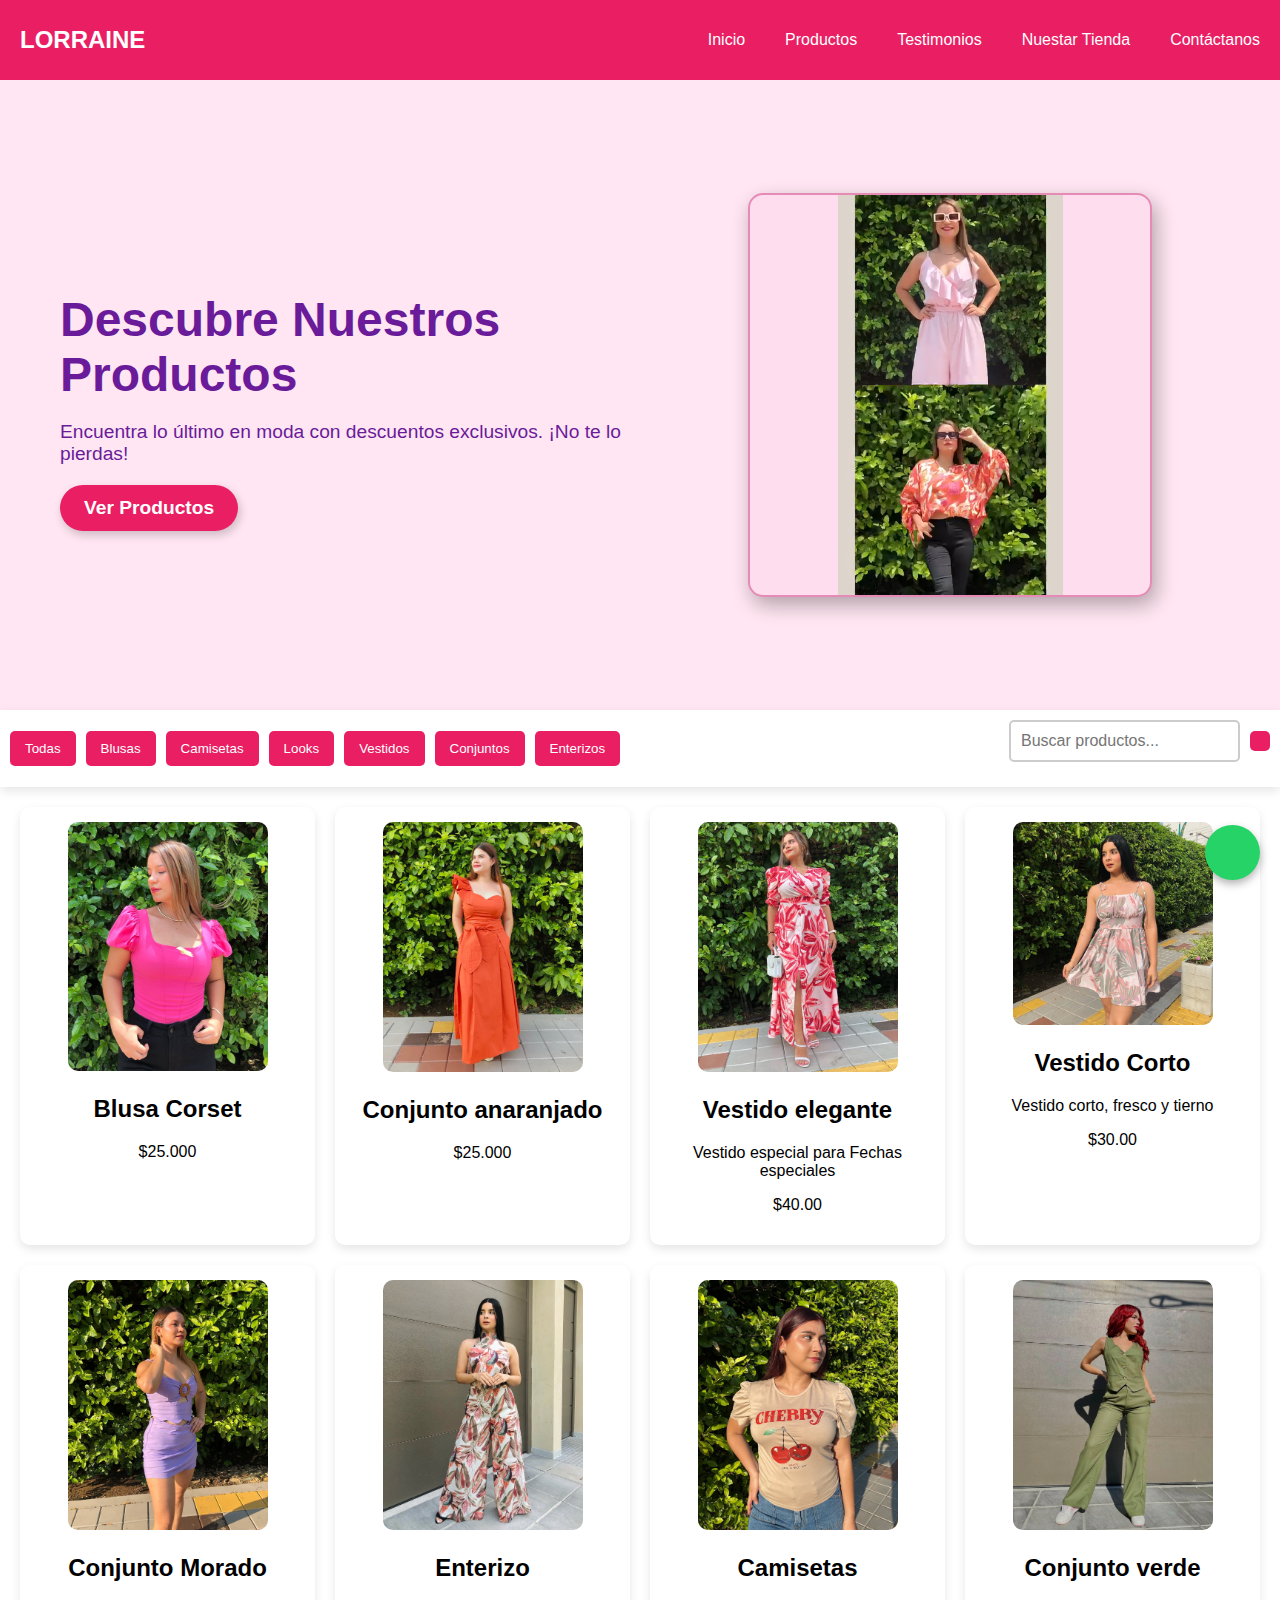
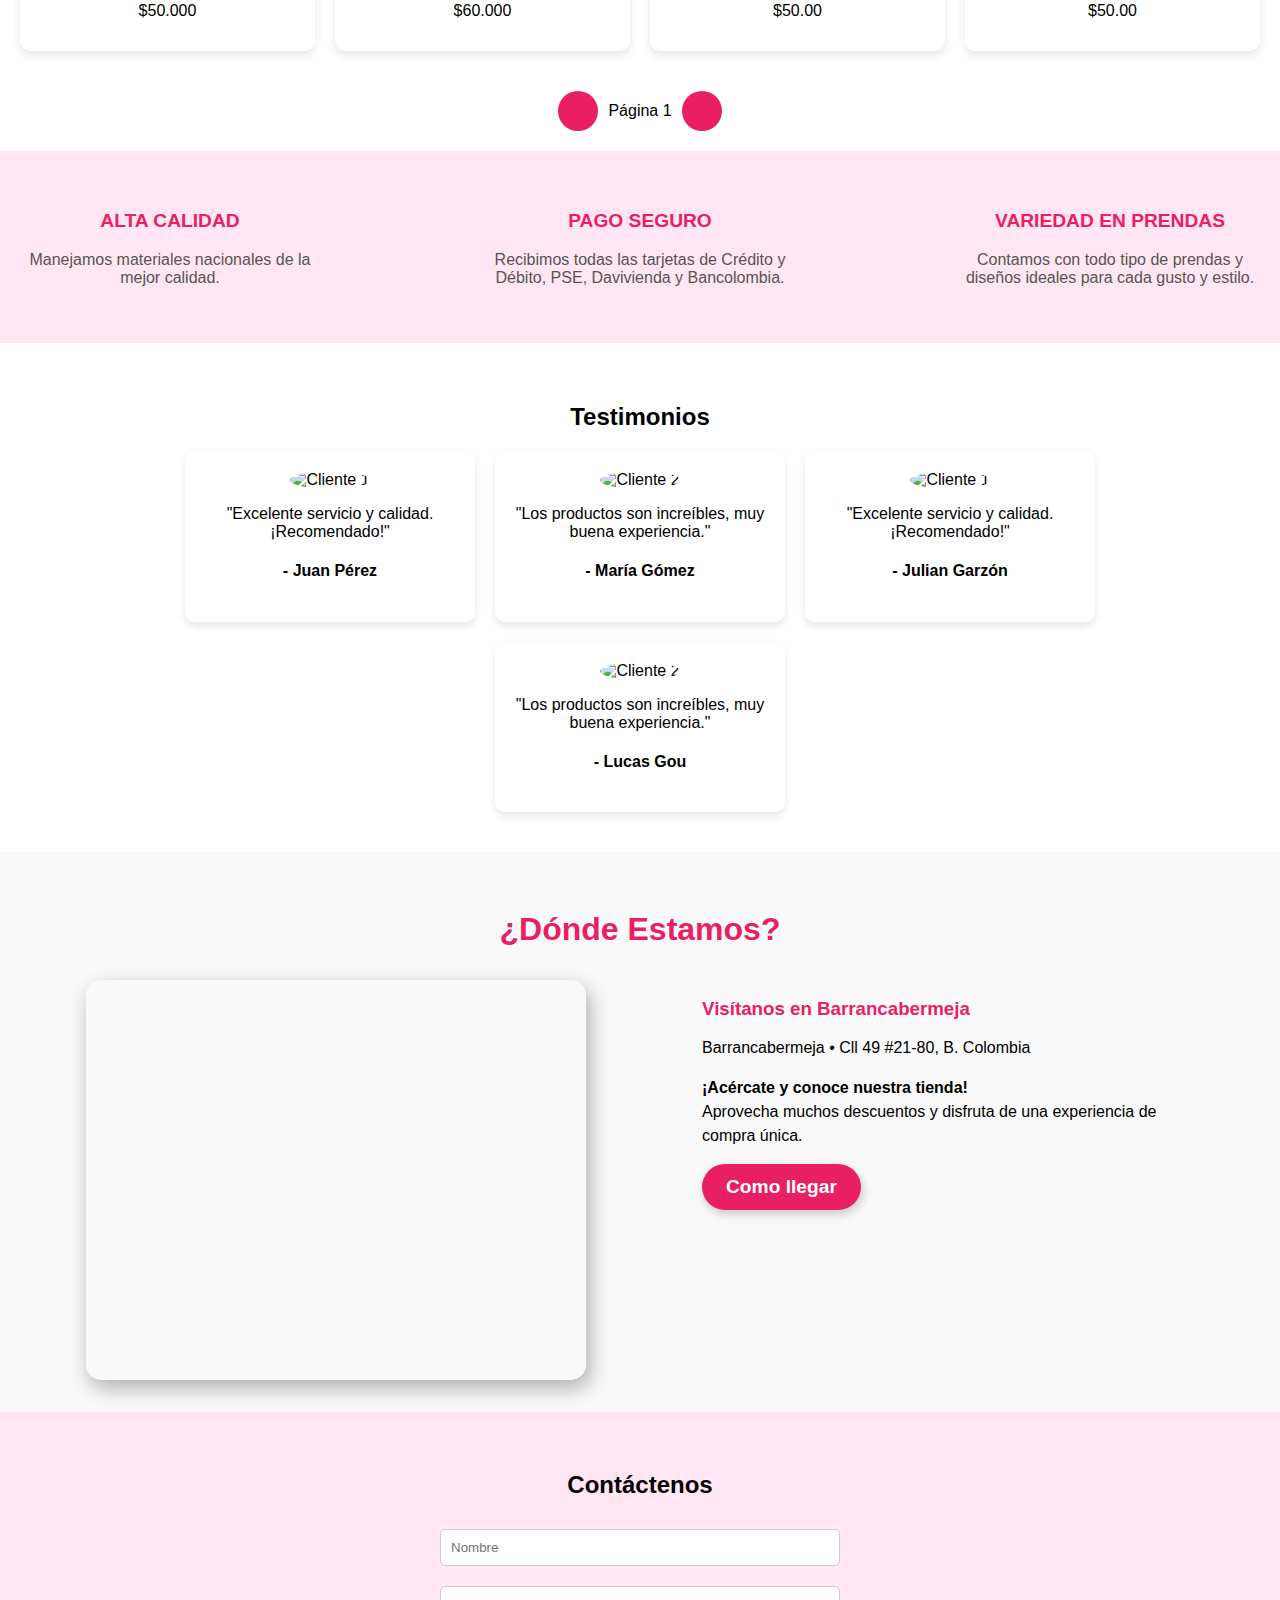
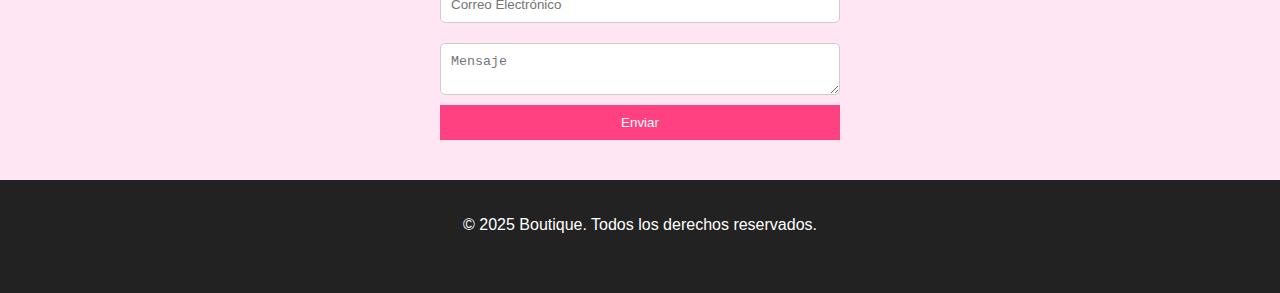
==== index.html @ 714dfde8 "Subiendo pagina web boutique" ====
<!DOCTYPE html>
<html lang="es">
  <head>
    <meta charset="UTF-8" />
    <meta name="viewport" content="width=device-width, initial-scale=1.0" />
    <title>Boutique</title>
    <link rel="stylesheet" href="styles.css" />
    <script
      defer
      src="https://cdnjs.cloudflare.com/ajax/libs/font-awesome/6.4.0/js/all.min.js"
    ></script>
  </head>
  <body>
    <header>
      <h1 class="logo">LORRAINE</h1>
      <div id="menu" class="menu-hamburguesa">
        <i class="fas fa-bars"></i>
      </div>
      <nav class="nav" id="nav">
        <div id="cerrar" class="cerrar">
          <i class="fa-solid fa-xmark"></i>
        </div>
        <ul class="nav-links">
          <li><a href="#inicio">Inicio</a></li>
          <li><a href="#productos">Productos</a></li>
          <li><a href="#testimonios">Testimonios</a></li>
          <li><a href="#ubicacion">Nuestar Tienda</a></li>
          <li><a href="#contacto">Contáctanos</a></li>
        </ul>
      </nav>
    </header>
    <div class="banner">
      <div class="banner-text">
        <h1>Descubre Nuestros Productos</h1>
        <p>
          Encuentra lo último en moda con descuentos exclusivos. ¡No te lo
          pierdas!
        </p>
        <a href="#productos" class="btn" aria-label="Ir a Productos"
          >Ver Productos</a
        >
      </div>
      <div class="banner-video">
        <video autoplay loop muted>
          <source src="video/boutique.mp4" type="video/mp4" />
          Tu navegador no soporta videos.
        </video>
      </div>
    </div>
    <div class="barra-superior">
      <div class="categorias">
        <button class="categoria" data-categoria="todas">Todas</button>
        <button class="categoria" data-categoria="blusas">Blusas</button>
        <button class="categoria" data-categoria="camisetas">Camisetas</button>
        <button class="categoria" data-categoria="looks">Looks</button>
        <button class="categoria" data-categoria="vestidos">Vestidos</button>
        <button class="categoria" data-categoria="conjuntos">Conjuntos</button>
        <button class="categoria" data-categoria="enterizos">Enterizos</button>
      </div>
      <div class="buscador">
        <input type="text" id="buscador" placeholder="Buscar productos..." />
        <button id="btnBuscar"><i class="fas fa-search"></i></button>
      </div>
    </div>
    <main id="productos" class="productos">
      <div
        class="producto"
        data-category="blusas"
        data-images="img/BlusaCorset.jpg,img/BlusaCorset_view2.jpg,img/BlusaCorset_view3.jpg"
      >
        <a href="producto.html">
          <img src="img/BlusaCorset.jpg" alt="Blusa Corset" />
        </a>
        <h2>Blusa Corset</h2>
        <p>$25.000</p>
      </div>
      <div
        class="producto"
        data-category="conjuntos"
        data-images="img/Conjunto elegante.jpg,img/ConjuntoElegante_view2.jpg"
      >
        <a href="producto.html">
          <img
            src="img/Conjunto elegante.jpg"
            alt="Conjunto elegante anaranjado"
          />
        </a>
        <h2>Conjunto anaranjado</h2>
        <p>$25.000</p>
      </div>
      <div
        class="producto"
        data-category="vestidos"
        data-images="img/VestidoIdealParaNavidad.jpg,img/VestidoIdealParaNavidad_2.jpg "
      >
        <a href="producto.html">
          <img src="img/VestidoIdealParaNavidad.jpg" alt="Vestido largo Rojo" />
        </a>
        <h2>Vestido elegante</h2>
        <p>Vestido especial para Fechas especiales</p>
        <p>$40.00</p>
      </div>
      <div
        class="producto"
        data-category="vestidos"
        data-images="img/Vestido corto.jpg,img/Vestido corto_view2.jpg"
      >
        <a href="producto.html">
          <img src="img/Vestido corto.jpg" alt="Vestido Corto" />
        </a>
        <h2>Vestido Corto</h2>
        <p>Vestido corto, fresco y tierno</p>
        <p>$30.00</p>
      </div>
      <div
        class="producto"
        data-category="conjuntos"
        data-images="img/ConjuntoIdeal.jpg,img/ConjuntoIdeal_view2.jpg,img/ConjuntoIdeal_view3.jpg"
      >
        <a href="producto.html">
          <img src="img/ConjuntoIdeal.jpg" alt="Producto 5" />
        </a>
        <h2>Conjunto Morado</h2>
        <p>$50.000</p>
      </div>
      <div
        class="producto"
        data-category="enterizos"
        data-images="img/Enterizo.jpg,img/Enterizo_view2.jpg,img/Enterizo_view3.jpg"
      >
        <a href="producto.html">
          <img src="img/Enterizo.jpg" alt="Enterizo" />
        </a>
        <h2>Enterizo</h2>
        <p>$60.000</p>
      </div>
      <div
        class="producto"
        data-category="camisetas"
        data-images="img/Camisetas.jpg,img/Camisetas_view2.jpg,img/Camisetas_view3.jpg"
      >
        <a href="producto.html">
          <img src="img/Camisetas.jpg" alt="Camisetas con estampados únicos" />
        </a>
        <h2>Camisetas</h2>
        <p>$50.00</p>
      </div>
      <div
        class="producto"
        data-category="conjuntos"
        data-images="img/Conjuntoverde.jpg,img/Conjuntoverde_view2.jpg"
      >
        <a href="producto.html">
          <img src="img/Conjuntoverde.jpg" alt="Producto 8" />
        </a>
        <h2>Conjunto verde</h2>
        <p>$50.00</p>
      </div>
      <div
        class="producto"
        data-category="blusas"
        data-images="img/Blusas_Tendencia.jpg,img/Blusas_Tendencia_view2.jpg"
      >
        <a href="producto.html">
          <img src="img/Blusas_Tendencia.jpg" alt="Blusa Tendencia" />
        </a>
        <h2>Blusa Tendencia</h2>
        <p>$75.000</p>
      </div>
      <div
        class="producto"
        data-category="conjuntos"
        data-images="img/ConjuntoBlanco.jpg,img/ConjuntoBlanco_view2.jpg"
      >
        <a href="producto.html">
          <img src="img/ConjuntoBlanco.jpg" alt="Conjunto elegante blanco" />
        </a>
        <h2>Conjunto Elegante Blanco</h2>
        <p>$25.000</p>
      </div>
      <div
        class="producto"
        data-category="conjuntos"
        data-images="img/ConjuntoFresh.jpg,img/ConjuntoFresh_view2.jpg"
      >
        <a href="producto.html">
          <img
            src="img/ConjuntoFresh.jpg"
            alt="Conjunto Fresh"
            loading="lazy"
          />
        </a>
        <h2>Conjunto Fresh</h2>
        <p>$40.000</p>
      </div>
      <div
        class="producto"
        data-category="vestidos"
        data-images="img/VestidoCortos_Azul.jpg,img/VestidoCortos_Azul_view2.jpg"
      >
        <a href="producto.html">
          <img src="img/VestidosCortos_Azul.jpg" alt="Vestido corto azul" />
        </a>
        <h2>Vestido Corto Azul</h2>
        <p>$130.000</p>
      </div>
      <div
        class="producto"
        data-category="vestidos"
        data-images="img/VestidoCortos_Rojo.jpg,img/VestidoCortos_Rojo_view2.jpg"
      >
        <a href="producto.html">
          <img src="img/VestidosCortos_Rojo.jpg" alt="Vestido corto rojo" />
        </a>
        <h2>Vestido Corto Rojo</h2>
        <p>$130.000</p>
      </div>
      <div
        class="producto"
        data-category="looks"
        data-images="img/LookElegante.jpg,img/LookElegante_view2.jpg,img/LookElegante_view3.jpg"
      >
        <a href="producto.html">
          <img src="img/LookElegante.jpg" alt="Look Elegante Azul" />
        </a>
        <h2>Look Elegante Azul</h2>
        <p>$89.000</p>
      </div>
      <div
        class="producto"
        data-category="enterizos"
        data-images="img/EnterizoRosado.jpg,img/EnterizoRosado_view2.jpg"
      >
        <a href="producto.html">
          <img src="img/EnterizoRosado.jpg" alt="Enterizo Rosado" />
        </a>
        <h2>Enterizo Rosado</h2>
        <p>$150.000</p>
      </div>
      <div
        class="producto"
        data-category="looks"
        data-images="img/LookUrbano.jpg,img/LookUrbano_view2.jpg"
      >
        <a href="producto.html">
          <img src="img/LookUrbano.jpg" alt="Look Urbano" />
        </a>
        <h2>Look Urbano</h2>
        <p>$50.00</p>
      </div>
    </main>
    <div class="product-container">
      <div class="product-list"></div>
    </div>
    <div class="paginacion">
      <button id="prevPage"><i class="fas fa-chevron-left"></i></button>
      <span id="pageIndicator">Página 1</span>
      <button id="nextPage"><i class="fas fa-chevron-right"></i></button>
    </div>
    <section class="benefits">
      <div class="benefit">
        <i class="fa-solid fa-star"></i>
        <h3>ALTA CALIDAD</h3>
        <p>Manejamos materiales nacionales de la mejor calidad.</p>
      </div>
      <div class="benefit">
        <i class="fa-solid fa-lock"></i>
        <h3>PAGO SEGURO</h3>
        <p>
          Recibimos todas las tarjetas de Crédito y Débito, PSE, Davivienda y
          Bancolombia.
        </p>
      </div>
      <div class="benefit">
        <i class="fa-solid fa-tshirt"></i>
        <h3>VARIEDAD EN PRENDAS</h3>
        <p>
          Contamos con todo tipo de prendas y diseños ideales para cada gusto y
          estilo.
        </p>
      </div>
    </section>
    <!-- SECCIÓN DE TESTIMONIOS -->
    <section id="testimonios" class="testimonios">
      <h2>Testimonios</h2>
      <div class="testimonios-container">
        <div class="testimonio">
          <img src="cliente1.jpg" alt="Cliente 1" />
          <p>"Excelente servicio y calidad. ¡Recomendado!"</p>
          <h4>- Juan Pérez</h4>
        </div>
        <div class="testimonio">
          <img src="cliente2.jpg" alt="Cliente 2" />
          <p>"Los productos son increíbles, muy buena experiencia."</p>
          <h4>- María Gómez</h4>
        </div>
        <div class="testimonio">
          <img src="cliente1.jpg" alt="Cliente 1" />
          <p>"Excelente servicio y calidad. ¡Recomendado!"</p>
          <h4>- Julian Garzón</h4>
        </div>
        <div class="testimonio">
          <img src="cliente2.jpg" alt="Cliente 2" />
          <p>"Los productos son increíbles, muy buena experiencia."</p>
          <h4>- Lucas Gou</h4>
        </div>
      </div>
    </section>
    <section id="ubicacion" class="ubicacion">
      <h2>¿Dónde Estamos?</h2>

      <div class="ubicacion-content">
        <!-- Video de la tienda -->
        <div class="ubicacion-video">
          <video autoplay loop muted>
            <source src="video/Tienda.mp4" type="video/mp4" />
            Tu navegador no soporta videos.
          </video>
        </div>
        <div class="ubicacion-info">
          <h3>Visítanos en Barrancabermeja</h3>
          <p>Barrancabermeja • Cll 49 #21-80, B. Colombia</p>
          <p>
            <strong>¡Acércate y conoce nuestra tienda!</strong><br />
            Aprovecha muchos descuentos y disfruta de una experiencia de compra
            única.
          </p>
          <a
            href="https://maps.app.goo.gl/ZFNgSsFyxkK5fBBv6"
            target="_blank"
            class="btn-maps"
          >
            Como llegar
          </a>
        </div>
      </div>
    </section>

    <section id="contacto" class="contacto">
      <h2>Contáctenos</h2>
      <form>
        <input type="text" placeholder="Nombre" required />
        <input type="email" placeholder="Correo Electrónico" required />
        <textarea placeholder="Mensaje" required></textarea>
        <button type="submit">Enviar</button>
      </form>
    </section>

    <!-- FOOTER -->
    <footer>
      <div class="footer-container">
        <p>&copy; 2025 Boutique. Todos los derechos reservados.</p>
        <div class="redes">
          <a href="#"><i class="fab fa-facebook"></i></a>
          <a href="#"><i class="fab fa-instagram"></i></a>
          <a href="#"><i class="fab fa-twitter"></i></a>
        </div>
      </div>
    </footer>
    <a
      href="https://api.whatsapp.com/send?phone=+573187934623&text=¡Hola!%20Quiero%20más%20información..."
      class="whatsapp-float"
      target="_blank"
      rel="noopener noreferrer"
    >
      <i class="fab fa-whatsapp"></i>
    </a>
    <button id="btnTop" class="btn-top">
      <i class="fas fa-arrow-up"></i>
    </button>
    <script defer src="script.js"></script>
  </body>
</html>
---- styles.css ----
/* Estilos Generales */
body {
  font-family: Arial, sans-serif;
  margin: 0;
  padding: 0;
  overflow-x: hidden;
}

/* Barra de Navegación */
header {
  display: flex;
  justify-content: space-between;
  align-items: center;
  padding: 10px 20px;
  background-color: #e91e63; /* Rosa fuerte */
  box-shadow: 0 2px 4px rgba(0, 0, 0, 0.1);
}

.logo {
  font-size: 24px;
  font-weight: bold;
  color: #fff;
}

.menu-hamburguesa,
.cerrar {
  display: none;
}

.nav-links {
  display: flex;
  list-style-type: none;
  gap: 20px;
}

.nav-links li a {
  margin-left: 20px;
  text-decoration: none;
  color: #fff;
  font-size: 16px;
}

/* Estilos del Banner */
.banner {
  display: flex;
  align-items: center;
  justify-content: space-between;
  height: 70vh;
  padding: 40px;
  background-color: #ffe6f2; /* Rosado sutil */
  box-sizing: border-box;
  width: 100%;
  max-width: 100%;
  overflow: hidden;
}

/* Texto a la izquierda */
.banner-text {
  width: 50%;
  color: #6a1b9a; /* Púrpura oscuro para contraste */
  font-family: "Poppins", sans-serif;
  padding: 20px;
  text-align: left;
}

.banner-text h1 {
  font-size: 3rem;
  font-weight: bold;
  margin-bottom: 15px;
}

.banner-text p {
  font-size: 1.2rem;
  margin-bottom: 20px;
}

/* Botón estilizado */
.btn {
  display: inline-block;
  padding: 12px 24px;
  background-color: #e91e63; /* Rosa vibrante */
  color: white;
  text-decoration: none;
  font-size: 1.2rem;
  font-weight: bold;
  border-radius: 50px;
  box-shadow: 2px 4px 10px rgba(0, 0, 0, 0.2);
  transition: 0.3s;
}

.btn:hover {
  background-color: #c2185b;
  box-shadow: 2px 6px 15px rgba(0, 0, 0, 0.3);
}

/* Barra superior */
.barra-superior {
  display: flex;
  flex-wrap: wrap;
  justify-content: space-between;
  align-items: center;
  padding: 10px;
  background-color: #ffffff;
  box-shadow: 0px 4px 10px rgba(0, 0, 0, 0.1);
}

/* Categorías */
.categorias {
  display: flex;
  flex-wrap: wrap;
  gap: 10px;
}

.categoria {
  background-color: #e91e63;
  color: white;
  border: none;
  padding: 10px 15px;
  border-radius: 5px;
  cursor: pointer;
  transition: 0.3s;
}

.categoria:hover {
  background-color: #c2185b;
}

/* .categoria.active {
  background-color: #ff6600;
  color: white;
} */

/* Buscador */
.buscador {
  display: flex;
  align-items: center;
  gap: 10px;
  margin-bottom: 15px;
}

.buscador input {
  flex: 1;
  padding: 10px;
  border: 2px solid #ccc;
  border-radius: 5px;
  font-size: 16px;
  outline: none;
}

.buscador button {
  background: #e91e63;
  color: white;
  border: none;
  padding: 10px;
  border-radius: 5px;
  cursor: pointer;
}

.buscador button:hover {
  background: #c2185b;
}

/* Contenedor de productos */
.productos {
  display: grid;
  grid-template-columns: repeat(4, 1fr); /* 4 columnas */
  grid-template-rows: repeat(2, auto); /* 2 filas */
  gap: 20px; /* Espacio entre productos */
  justify-content: center;
  padding: 20px;
}

/* Productos individuales */
.producto {
  background: white;
  padding: 15px;
  text-align: center;
  border-radius: 10px;
  box-shadow: 0px 4px 10px rgba(0, 0, 0, 0.1);
}

.producto:hover {
  transform: scale(1.05);
  transition: transform 0.3s ease-in-out;
}

.producto img {
  width: 100%;
  max-width: 200px;
  height: auto;
  border-radius: 10px;
}

/* Paginación */
.product-container {
  display: flex;
  flex-wrap: wrap;
  gap: 20px;
  justify-content: center;
}

.product-list {
  display: grid;
  grid-template-columns: repeat(auto-fill, minmax(200px, 1fr));
  gap: 20px;
  max-width: 1000px;
}

.paginacion {
  display: flex;
  justify-content: center;
  align-items: center;
  margin: 20px;
  gap: 10px;
}

.paginacion button {
  background-color: #e91e63;
  color: white;
  border: none;
  padding: 10px;
  cursor: pointer;
  border-radius: 50%;
  font-size: 18px;
  width: 40px;
  height: 40px;
  display: flex;
  align-items: center;
  justify-content: center;
}

.paginacion button:hover {
  background-color: #c2185b;
}

.paginacion i {
  font-size: 18px;
}

/* Video */
.banner-video {
  width: 50%;
  display: flex;
  justify-content: center;
  align-items: center;
}

.banner-video video {
  width: 100%;
  max-width: 400px;
  height: 400px;
  object-fit: contain; /* Recorta los bordes sin deformar */
  border-radius: 15px;
  box-shadow: 4px 8px 20px rgba(0, 0, 0, 0.3);
  background-color: #fdddee;
  border: 2px solid #e68bb5;
}

/* ESTILOS PARA TESTIMONIOS */
.testimonios {
  text-align: center;
  padding: 40px;
}
.testimonios-container {
  display: flex;
  justify-content: center;
  gap: 20px;
  flex-wrap: wrap;
}
.testimonio {
  background: #fff;
  padding: 20px;
  border-radius: 10px;
  box-shadow: 0px 4px 8px rgba(0, 0, 0, 0.1);
  width: 250px;
  text-align: center;
}
.testimonio img {
  width: 60px;
  border-radius: 50%;
}

/* Sección Ubicación */
.ubicacion {
  padding: 2rem;
  background-color: #f9f9f9; /* color suave de fondo */
  text-align: center;
}

.ubicacion h2 {
  color: #e91e63;
  font-size: 2rem;
  margin-bottom: 1rem;
}

/* Contenedor principal de video + info */
.ubicacion-content {
  display: flex;
  align-items: flex-start; /* Alinea verticalmente al tope */
  justify-content: center; /* Centra horizontalmente */
  gap: 1rem; /* Espacio entre columnas */
  margin-top: 2rem;
}

/* Video a la izquierda */
.ubicacion-video {
  width: 50%;
  display: flex;
  justify-content: center;
  align-items: center;
}

.ubicacion-video video {
  width: 100%;
  max-width: 500px;
  height: 400px;
  object-fit: contain;
  border-radius: 15px;
  box-shadow: 4px 8px 20px rgba(0, 0, 0, 0.3);
  background-color: #f9f9f9;
}

/* Información a la derecha */
.ubicacion-info {
  flex: 1;
  text-align: left; /* Alinea el texto a la izquierda */
  max-width: 500px; /* Ajusta según tu diseño */
  margin: 0 auto;
}

.ubicacion-info h3 {
  color: #e91e63;
  margin-bottom: 1rem;
}

.ubicacion-info p {
  margin-bottom: 1rem;
  line-height: 1.5;
}

.btn-maps {
  display: inline-block;
  padding: 12px 24px;
  background-color: #e91e63; /* Rosa vibrante */
  color: white;
  text-decoration: none;
  font-size: 1.2rem;
  font-weight: bold;
  border-radius: 50px;
  box-shadow: 2px 4px 10px rgba(0, 0, 0, 0.2);
  transition: 0.3s;
}

.btn-maps:hover {
  background-color: #c2185b;
  box-shadow: 2px 6px 15px rgba(0, 0, 0, 0.3);
}
/* ESTILOS PARA CONTACTO */
.contacto {
  text-align: center;
  padding: 40px;
  background-color: #ffe6f2;
}
.contacto form {
  display: flex;
  flex-direction: column;
  max-width: 400px;
  margin: auto;
}
.contacto input,
.contacto textarea {
  padding: 10px;
  margin: 10px 0;
  border: 1px solid #ccc;
  border-radius: 5px;
}
.contacto button {
  background: #ff4081;
  color: white;
  padding: 10px;
  border: none;
  cursor: pointer;
}

.whatsapp-float {
  position: fixed;
  bottom: 20px;
  right: 20px;
  background-color: #25d366;
  color: white;
  font-size: 30px;
  width: 55px;
  height: 55px;
  border-radius: 50%;
  display: flex;
  align-items: center;
  justify-content: center;
  text-decoration: none;
  box-shadow: 0 4px 8px rgba(0, 0, 0, 0.3);
  transition: transform 0.3s ease;
}

.whatsapp-float:hover {
  background-color: #20b955;
  transform: scale(1.1);
}

.btn-top {
  position: fixed;
  bottom: 85px;
  right: 25px;
  width: 40px;
  height: 40px;
  background-color: #e91e63;
  color: #fff;
  border: none;
  border-radius: 50%;
  font-size: 18px;
  cursor: pointer;
  display: none; /* Oculto por defecto */
  justify-content: center;
  align-items: center;
  z-index: 1001;
  box-shadow: 2px 2px 5px rgba(0, 0, 0, 0.3);
}

.btn-top:hover {
  background-color: #d81b60;
}

.benefits {
  display: flex;
  justify-content: space-between;
  align-items: center;
  text-align: center;
  padding: 40px 20px;
  background-color: #ffe6f2;
  gap: 20px;
}

.benefit {
  flex: 1;
  max-width: 300px;
}

.benefit i {
  font-size: 2rem;
  color: #e91e63;
  margin-bottom: 10px;
}

.benefit h3 {
  font-size: 1.2rem;
  font-weight: bold;
  color: #e91e63;
}

.benefit p {
  font-size: 1rem;
  color: #555;
}

/* Sección del Producto */
.product-detail {
  display: flex;
  gap: 1rem;
  padding: 1rem 2rem;
  margin-top: 1rem;
}

.product-images {
  max-width: 400px;
  margin: 0 auto;
}

.main-image {
  width: 100%;
  height: auto;
  display: block;
  border: 1px solid #ddd;
  margin-bottom: 1rem;
}

#gallery {
  display: flex;
  gap: 0.5rem;
}

#gallery img {
  width: 60px;
  height: auto;
  cursor: pointer;
  border: 1px solid #ddd;
  transition: transform 0.2s;
}

.thumbnail {
  width: 60px;
  height: auto;
  cursor: pointer;
  border: 1px solid #ddd;
  transition: transform 0.2s;
}

.thumbnail:hover {
  transform: scale(1.05);
}

#gallery img:hover {
  transform: scale(1.05);
}

/* Info del producto */
.product-info {
  max-width: 400px;
  margin: 0 auto;
  display: flex;
  flex-direction: column;
  gap: 0.5rem;
}

.product-info h2 {
  font-size: 1.8rem;
  color: #e91e63;
}

.product-info p {
  margin: 0.25rem 0;
  font-size: 1rem;
}

.product-options {
  margin: 1rem 0;
}

.product-options select {
  padding: 0.5rem;
  font-size: 1rem;
}

.size-options {
  display: flex;
  gap: 0.5rem;
  margin: 1rem 0; /* Ajusta según tu diseño */
}

.size-button {
  display: inline-block;
}

.size-button input {
  display: none; /* Ocultamos el radio */
}

/* El <span> actuará como el botón visible */
.size-button span {
  display: inline-block;
  border: 2px solid #e91e63; /* Color principal */
  border-radius: 20px; /* Bordes redondeados tipo “píldora” */
  color: #e91e63;
  padding: 0.5rem 1.5rem;
  cursor: pointer;
  transition: background-color 0.3s, color 0.3s;
}

/* Cuando el radio esté checked, cambiamos el estilo del span */
.size-button input:checked + span {
  background-color: #e91e63; /* Fondo rosa */
  color: #fff; /* Texto blanco */
}

.product-info button {
  background-color: #e91e63;
  color: #fff;
  border: none;
  padding: 0.75rem 1.5rem;
  cursor: pointer;
  font-size: 1rem;
  border-radius: 4px;
  transition: background-color 0.2s ease;
}

.product-info button:hover {
  background-color: #d81b60;
}

.pedido-mensajes {
  margin-top: 1rem;
  font-size: 0.9rem;
  color: #555;
  line-height: 1.4;
}

.pedido-mensajes .mensaje {
  margin-bottom: 0.5rem;
}

/* Productos Relacionados */
#productosReferencia {
  padding: 1rem 2rem;
  background-color: #f9f9f9;
}

#productosReferencia h3 {
  text-align: center;
  margin-bottom: 1rem;
}

.referencia-contenedor {
  display: flex;
  flex-wrap: wrap;
  gap: 1rem;
  justify-content: center;
}

.producto-ref {
  width: 150px;
  cursor: pointer;
  text-align: center;
  border: 1px solid #ddd;
  padding: 0.5rem;
  transition: transform 0.2s;
  background-color: #fff;
}

.producto-ref:hover {
  transform: scale(1.05);
}

.producto-ref img {
  width: 100%;
  height: auto;
  display: block;
}

.producto-ref img {
  width: 100%;
  height: auto;
  display: block;
}

#politicas {
  padding: 1rem 2rem;
  text-align: center;
  margin-bottom: 1rem;
}

/* ESTILOS PARA FOOTER */
footer {
  background: #222;
  color: white;
  text-align: center;
  padding: 20px;
}
.redes a {
  color: white;
  margin: 0 10px;
  font-size: 20px;
}

/* Adaptación a Dispositivos Móviles */
@media (max-width: 768px) {
  header {
    flex-direction: row;
    justify-content: space-between;
    align-items: center;
  }

  .menu-hamburguesa {
    display: block;
    cursor: pointer;
    font-size: 26px;
    color: #fff;
  }

  .cerrar {
    display: block;
    cursor: pointer;
    font-size: 30px;
    color: #e91e63;
  }

  .nav {
    opacity: 0;
    visibility: hidden;
    display: flex;
    flex-direction: column;
    align-items: end;
    gap: 20px;
    position: fixed;
    top: 0;
    right: 0;
    bottom: 0;
    background-color: #ffe6f2;
    padding: 20px;
    box-shadow: 0 0 0 100vmax rgba(0, 0, 0, 0.5);
  }

  .nav::before {
    content: "";
    position: fixed;
    top: 0;
    left: 0;
    width: 100vw;
    height: 100vh;
    background: rgba(0, 0, 0, 0.5);
    opacity: 0;
    transition: opacity 0.3s ease-in-out;
    pointer-events: none; /* Evita que interfiera cuando el menú esté cerrado */
  }

  .nav.visible {
    opacity: 1;
    visibility: visible;
  }

  .nav-links {
    flex-direction: column;
    align-items: end;
  }

  .nav-links li a {
    color: #e91e63;
  }

  .banner {
    flex-direction: column;
    height: auto;
    padding: 20px;
  }

  .banner-text,
  .banner-video,
  .ubicacion-video {
    width: 100%;
    text-align: center;
  }

  .banner-video video,
  .ubicacion-video video {
    width: 100%;
    height: auto;
  }
  .barra-superior {
    flex-direction: column;
    align-items: center;
  }

  .categorias {
    justify-content: center;
    margin: 10px;
  }

  .productos {
    grid-template-columns: repeat(2, 1fr);
  }

  .buscador input {
    width: 150px;
  }
  .benefits {
    flex-direction: column;
    text-align: center;
  }

  .benefit {
    max-width: 100%;
  }
  .product-detail {
    flex-direction: column;
    align-items: center;
    gap: 1rem;
  }
  .ubicacion-content {
    flex-direction: column; /* Apila video y texto */
    align-items: center; /* Centra el contenido */
  }

  .ubicacion-video,
  .ubicacion-info {
    max-width: 90%;
    text-align: center; /* Para centrar texto en móvil */
  }

  .ubicacion-info {
    margin-top: 1rem;
    text-align: center;
  }
}

@media (max-width: 480px) {
  .productos {
    grid-template-columns: repeat(1, 1fr);
  }

  .categoria {
    padding: 8px 10px;
  }

  .buscador input {
    width: 120px;
  }
  .paginacion a {
    padding: 8px 12px;
  }
}
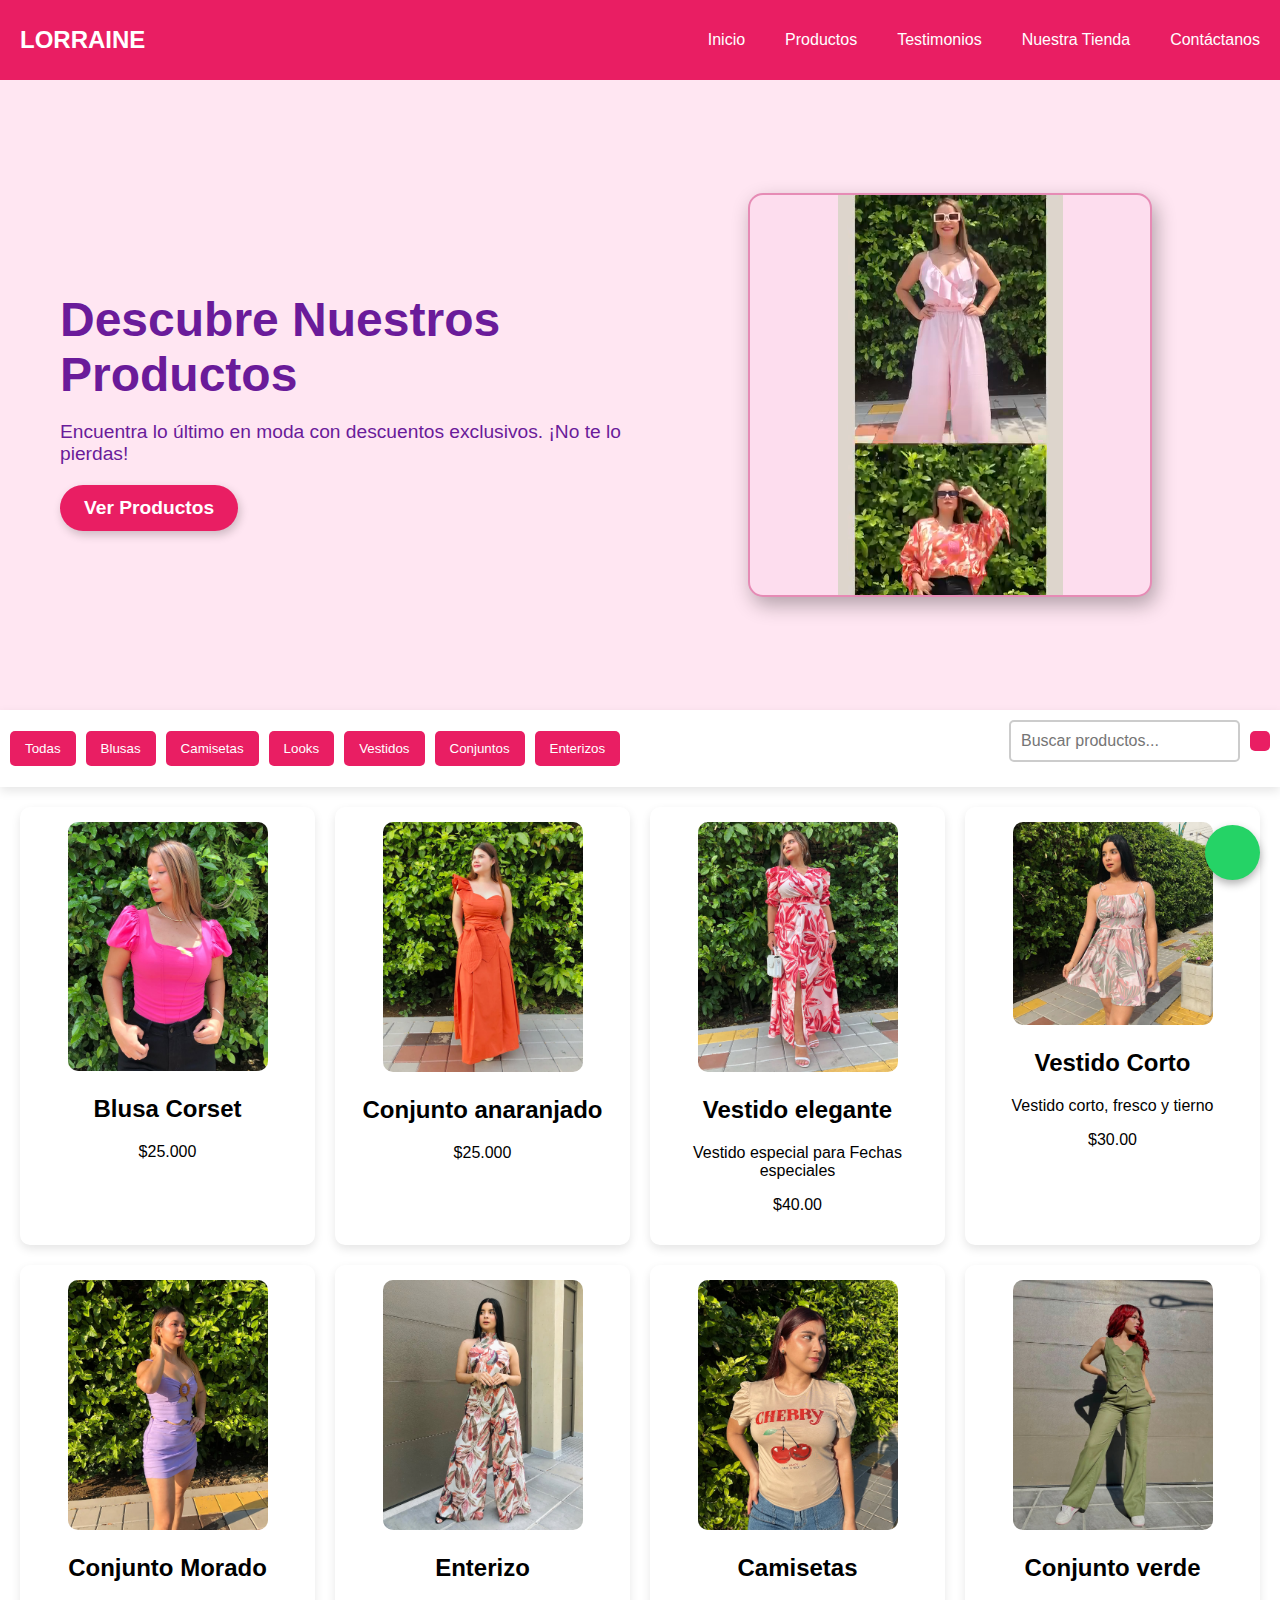
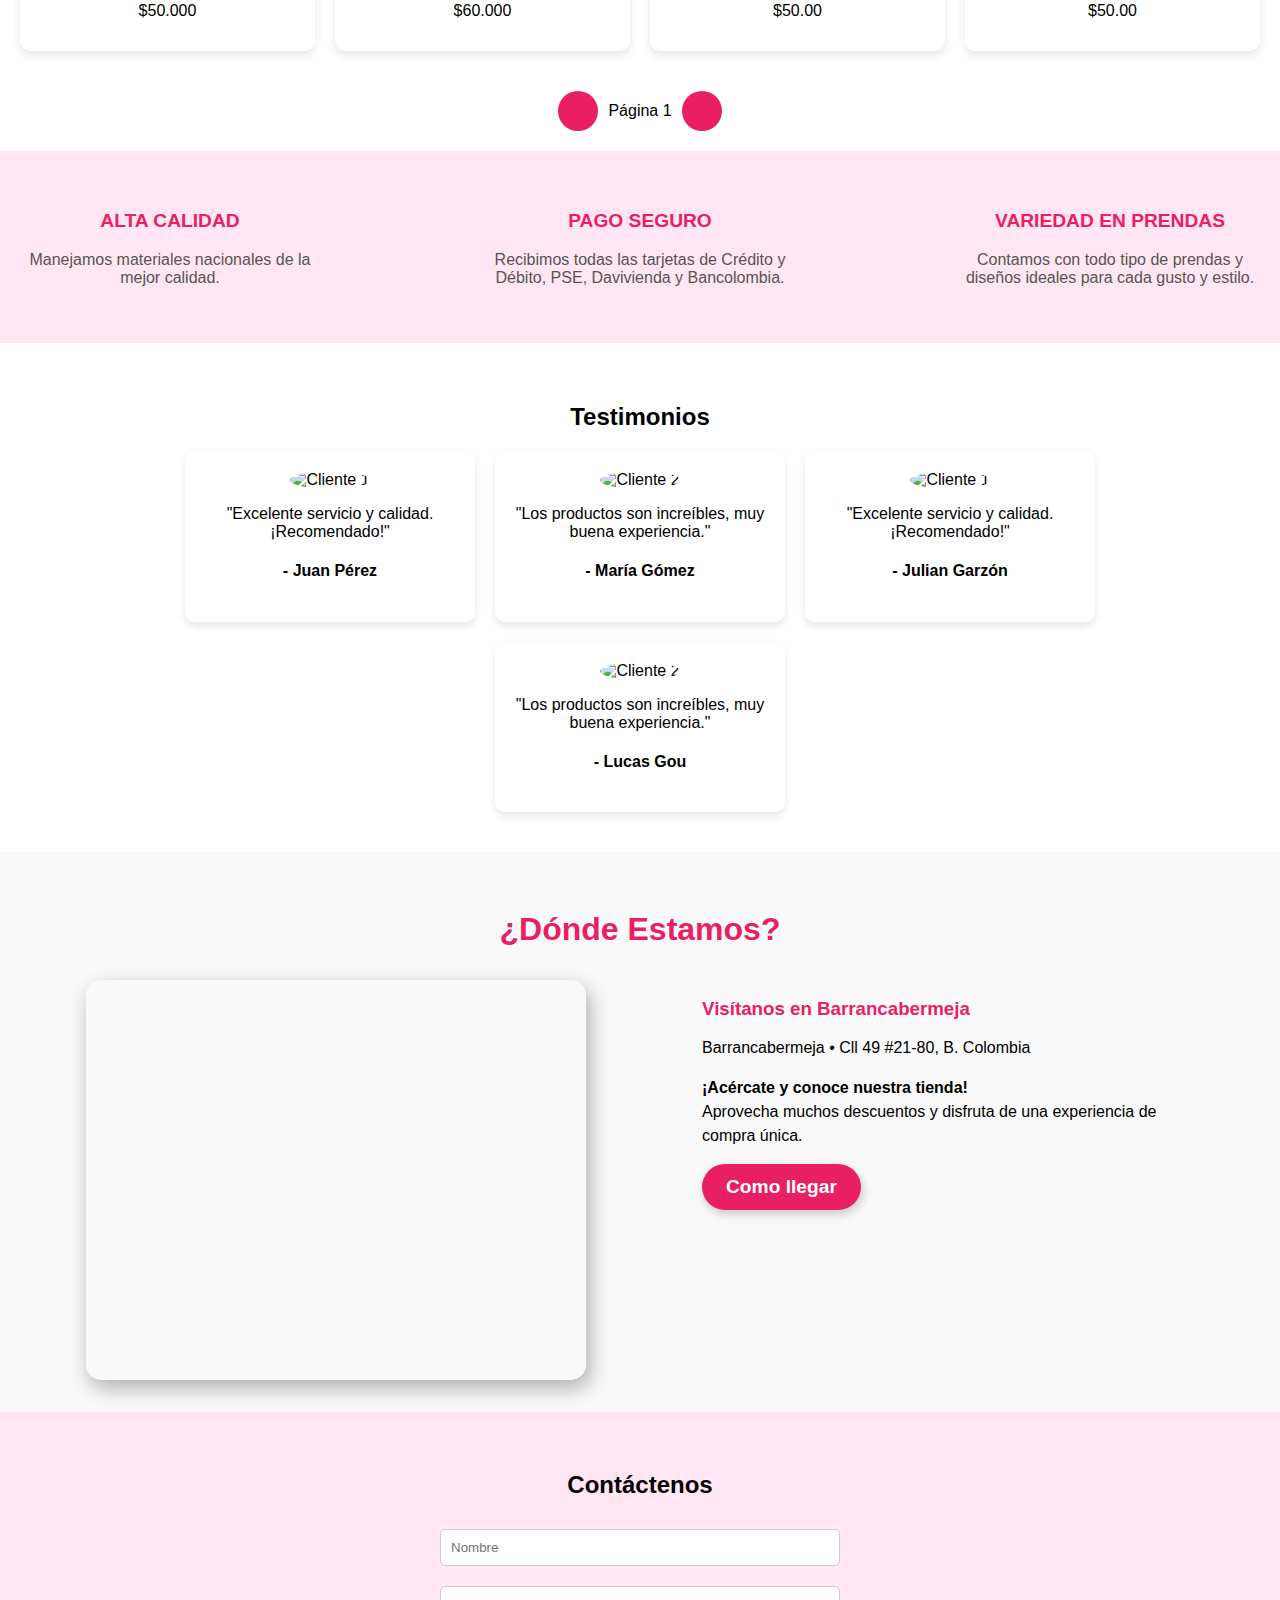
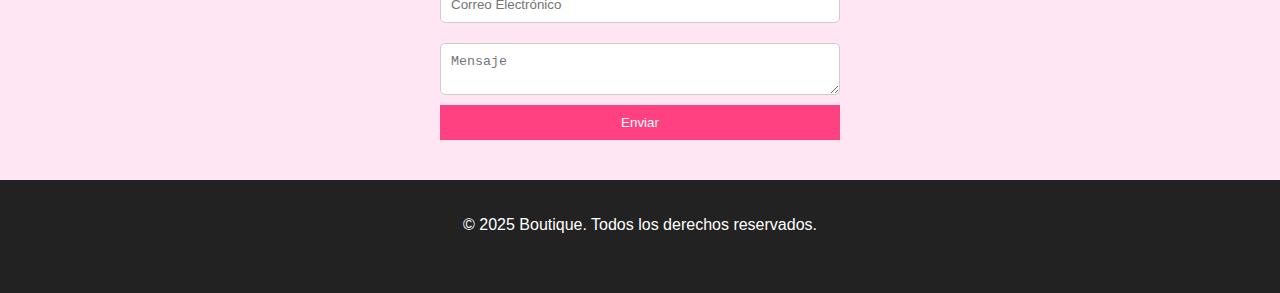
==== commit 158dda7f: "Arreglo de ortografía" ====
--- a/index.html
+++ b/index.html
@@ -24,7 +24,7 @@
           <li><a href="#inicio">Inicio</a></li>
           <li><a href="#productos">Productos</a></li>
           <li><a href="#testimonios">Testimonios</a></li>
-          <li><a href="#ubicacion">Nuestar Tienda</a></li>
+          <li><a href="#ubicacion">Nuestra Tienda</a></li>
           <li><a href="#contacto">Contáctanos</a></li>
         </ul>
       </nav>
